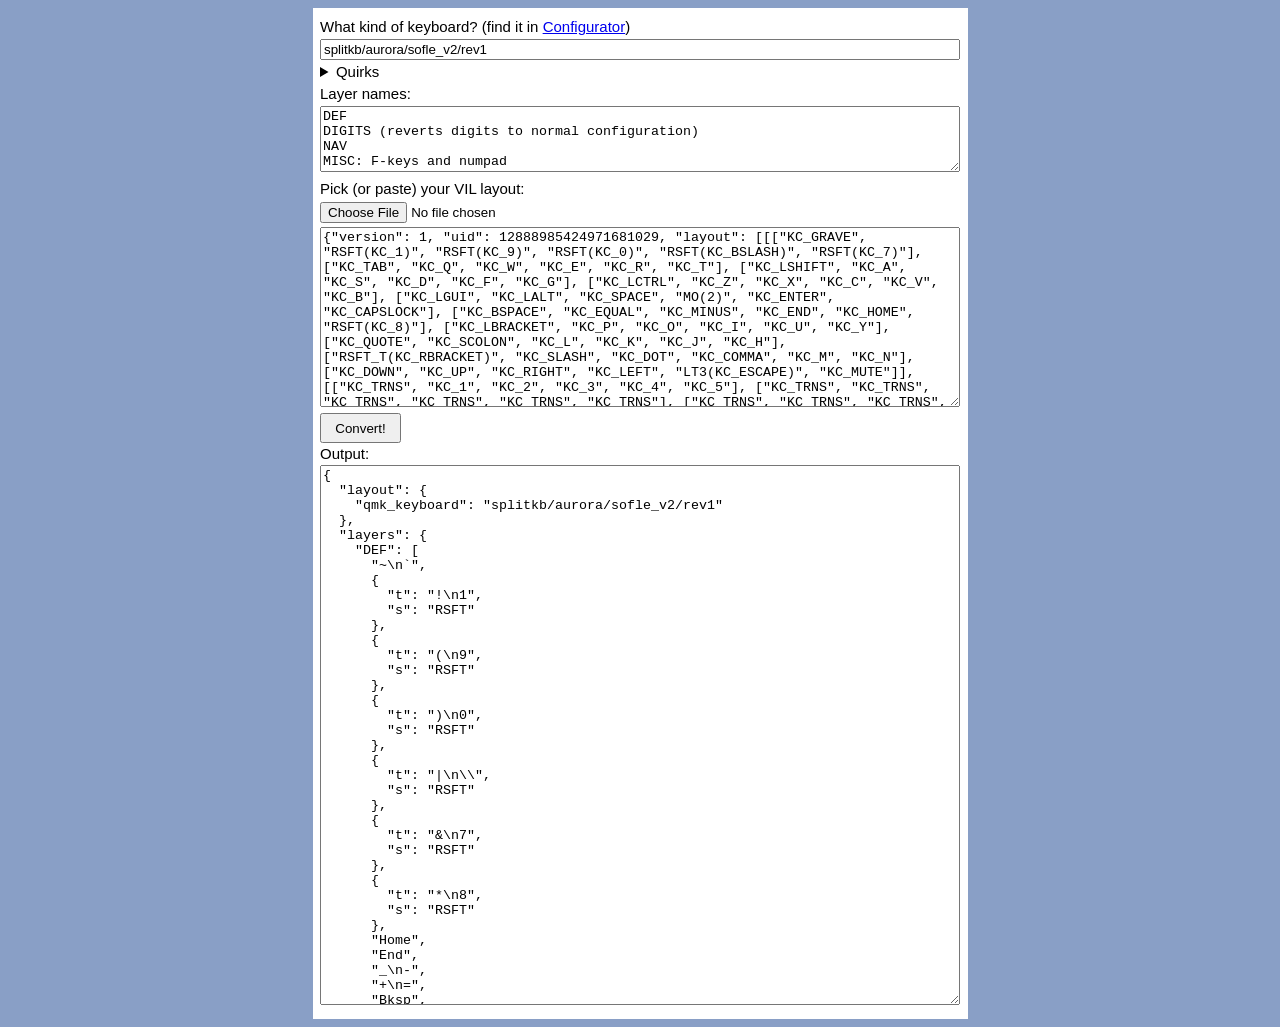
==== docs/index.html @ bc8a1d5f "Let's try getting GitHub Pages to work here" ====
<!DOCTYPE html>
<html lang="en">
<head>
	<meta charset="utf-8"/>
	<title>Vial To Keymap Drawer</title>
	<meta name="description" content="" />
	<link rel="stylesheet" href="style.css" />
</head>
<body>
	<main>
		What kind of keyboard? (find it in <a href="https://config.qmk.fm/">Configurator</a>)
		<input type="text" id="keyboard" value="splitkb/aurora/sofle_v2/rev1" placeholder="splitkb/aurora/sofle_v2/rev1" /><br/>
		<details>
			<summary>Quirks</summary>
			Layout name (optional):
			<input type="text" id="layout" value="" placeholder="e.g. LAYOUT_split_3x5_3" /><br/>
			<input type="checkbox" checked id="half-after-half" /> One half after another (instead of row by row)<br/>
			<input type="checkbox" checked id="mirror-right-half" /> Mirrored keys on right half<br/>
			Key move definitions (1,0 => 0,5 to move first key from second row to be fifth key in first row):<br/>
			<textarea id="move-defs" rows="4">4,5 => 3,6
9,5 => 8,6</textarea>
		</details>
		Layer names:<br/>
		<textarea id="layer-names" rows="4">DEF
DIGITS (reverts digits to normal configuration)
NAV
MISC: F-keys and numpad</textarea>
		Pick (or paste) your VIL layout:
		<form id="vil-form">
			<input type="file" id="vil-picker" accept=".vil" />
		</form>
		<textarea id="vil">{"version": 1, "uid": 12888985424971681029, "layout": [[["KC_GRAVE", "RSFT(KC_1)", "RSFT(KC_9)", "RSFT(KC_0)", "RSFT(KC_BSLASH)", "RSFT(KC_7)"], ["KC_TAB", "KC_Q", "KC_W", "KC_E", "KC_R", "KC_T"], ["KC_LSHIFT", "KC_A", "KC_S", "KC_D", "KC_F", "KC_G"], ["KC_LCTRL", "KC_Z", "KC_X", "KC_C", "KC_V", "KC_B"], ["KC_LGUI", "KC_LALT", "KC_SPACE", "MO(2)", "KC_ENTER", "KC_CAPSLOCK"], ["KC_BSPACE", "KC_EQUAL", "KC_MINUS", "KC_END", "KC_HOME", "RSFT(KC_8)"], ["KC_LBRACKET", "KC_P", "KC_O", "KC_I", "KC_U", "KC_Y"], ["KC_QUOTE", "KC_SCOLON", "KC_L", "KC_K", "KC_J", "KC_H"], ["RSFT_T(KC_RBRACKET)", "KC_SLASH", "KC_DOT", "KC_COMMA", "KC_M", "KC_N"], ["KC_DOWN", "KC_UP", "KC_RIGHT", "KC_LEFT", "LT3(KC_ESCAPE)", "KC_MUTE"]], [["KC_TRNS", "KC_1", "KC_2", "KC_3", "KC_4", "KC_5"], ["KC_TRNS", "KC_TRNS", "KC_TRNS", "KC_TRNS", "KC_TRNS", "KC_TRNS"], ["KC_TRNS", "KC_TRNS", "KC_TRNS", "KC_TRNS", "KC_TRNS", "KC_TRNS"], ["KC_TRNS", "KC_TRNS", "KC_TRNS", "KC_TRNS", "KC_TRNS", "KC_TRNS"], ["LGUI_T(KC_ESCAPE)", "LALT_T(KC_BSLASH)", "KC_TRNS", "LT2(KC_MINUS)", "KC_TRNS", "KC_TRNS"], ["KC_TRNS", "KC_0", "KC_9", "KC_8", "KC_7", "KC_6"], ["KC_TRNS", "KC_TRNS", "KC_TRNS", "KC_TRNS", "KC_TRNS", "KC_TRNS"], ["KC_TRNS", "KC_TRNS", "KC_TRNS", "KC_TRNS", "KC_TRNS", "KC_TRNS"], ["KC_TRNS", "KC_TRNS", "KC_TRNS", "KC_TRNS", "KC_TRNS", "KC_TRNS"], ["KC_TRNS", "KC_TRNS", "KC_TRNS", "KC_TRNS", "LT3(KC_EQUAL)", "KC_TRNS"]], [["KC_ESCAPE", "KC_1", "KC_2", "KC_3", "KC_4", "KC_5"], ["KC_TRNS", "LCTL(KC_Z)", "LCTL(KC_X)", "LCTL(KC_C)", "LCTL(KC_V)", "TG(1)"], ["KC_TRNS", "KC_LGUI", "KC_LALT", "KC_LCTRL", "KC_LSHIFT", "KC_F22"], ["KC_TRNS", "KC_TRNS", "KC_TRNS", "KC_TRNS", "KC_TRNS", "KC_CAPSLOCK"], ["KC_TRNS", "KC_TRNS", "KC_TRNS", "KC_TRNS", "KC_TRNS", "KC_MPLY"], ["KC_TRNS", "KC_0", "KC_9", "KC_8", "KC_7", "KC_6"], ["KC_PSCREEN", "KC_ENTER", "KC_END", "KC_UP", "KC_HOME", "KC_DELETE"], ["KC_TRNS", "KC_SPACE", "KC_RIGHT", "KC_DOWN", "KC_LEFT", "KC_BSPACE"], ["KC_TRNS", "KC_BSLASH", "LCTL(KC_V)", "LCTL(KC_C)", "LCTL(KC_X)", "LCTL(KC_Z)"], ["KC_PGDOWN", "KC_PGUP", "KC_END", "KC_HOME", "KC_DELETE", "KC_TRNS"]], [["KC_F1", "KC_F2", "KC_F3", "KC_F4", "KC_F5", "KC_F6"], ["KC_KP_DOT", "KC_KP_7", "KC_KP_8", "KC_KP_9", "KC_TRNS", "KC_TRNS"], ["KC_TRNS", "KC_KP_4", "KC_KP_5", "KC_KP_6", "KC_TRNS", "KC_TRNS"], ["KC_TRNS", "KC_KP_1", "KC_KP_2", "KC_KP_3", "KC_TRNS", "KC_TRNS"], ["KC_KP_0", "KC_TRNS", "KC_TRNS", "KC_TRNS", "LALT(KC_F4)", "KC_TRNS"], ["KC_TRNS", "KC_F11", "KC_F10", "KC_F9", "KC_F8", "KC_F7"], ["KC_PSCREEN", "KC_F12", "KC_TRNS", "KC_TRNS", "KC_TRNS", "KC_TRNS"], ["KC_TRNS", "KC_TRNS", "KC_TRNS", "KC_TRNS", "KC_TRNS", "KC_TRNS"], ["KC_TRNS", "KC_TRNS", "KC_TRNS", "KC_TRNS", "KC_TRNS", "KC_TRNS"], ["KC_PGDOWN", "KC_PGUP", "KC_END", "KC_HOME", "KC_TRNS", "KC_TRNS"]]], "encoder_layout": [[["KC_VOLD", "KC_VOLU"], ["KC_PGDOWN", "KC_PGUP"]], [["KC_TRNS", "KC_TRNS"], ["KC_TRNS", "KC_TRNS"]], [["KC_MNXT", "KC_MPRV"], ["KC_TRNS", "KC_TRNS"]], [["KC_TRNS", "KC_TRNS"], ["KC_TRNS", "KC_TRNS"]]], "layout_options": -1, "macro": [[["tap", "KC_F19", "TG(1)"]], [], [], [], [], [], [], [], [], [], [], [], [], [], [], []], "vial_protocol": 5, "via_protocol": 9, "tap_dance": [["LSFT(KC_9)", "LSFT(KC_2)", "KC_NO", "KC_NO", 200], ["LSFT(KC_0)", "LSFT(KC_3)", "KC_NO", "KC_NO", 200], ["LSFT(KC_BSLASH)", "KC_BSLASH", "KC_NO", "KC_NO", 160], ["LSFT(KC_7)", "LSFT(KC_5)", "KC_NO", "KC_NO", 160], ["LSFT(KC_8)", "LSFT(KC_6)", "KC_NO", "KC_NO", 160], ["LSFT(KC_8)", "LSFT(KC_3)", "KC_NO", "KC_NO", 160], ["KC_NO", "KC_NO", "KC_NO", "KC_NO", 160], ["KC_NO", "KC_NO", "KC_NO", "KC_NO", 160]], "combo": [["KC_9", "KC_0", "KC_NO", "KC_NO", "KC_EQUAL"], ["KC_8", "KC_9", "KC_NO", "KC_NO", "KC_MINUS"], ["KC_NO", "KC_NO", "KC_NO", "KC_NO", "KC_NO"], ["KC_NO", "KC_NO", "KC_NO", "KC_NO", "KC_NO"], ["KC_NO", "KC_NO", "KC_NO", "KC_NO", "KC_NO"], ["KC_NO", "KC_NO", "KC_NO", "KC_NO", "KC_NO"], ["KC_NO", "KC_NO", "KC_NO", "KC_NO", "KC_NO"], ["KC_NO", "KC_NO", "KC_NO", "KC_NO", "KC_NO"], ["KC_NO", "KC_NO", "KC_NO", "KC_NO", "KC_NO"], ["KC_NO", "KC_NO", "KC_NO", "KC_NO", "KC_NO"]], "key_override": [], "settings": {}}</textarea>
		<input type="button" value="Convert!" id="convert" /><br/>
		Output:
		<textarea id="out"></textarea>
	</main>
	<script src="VialToKeymapDrawer.js"></script>
</body>
</html>
---- docs/style.css ----
body {
    background-color: #899FC6;
	font: 15px sans-serif;
	line-height: 1.5;
}
main {
	background-color: white;
	max-width: 640px;
	margin: 0 auto;
	padding: 0.5em;
}
main input[type="text"],
main input[type="file"],
main textarea {
	width: 100%;
	box-sizing: border-box;
}
#vil-form {
	margin-bottom: 0.25em;
}
#convert {
	padding: 0.4em 1em;
}
#vil {
	height: 20vh;
}
#out {
	height: 60vh;
}
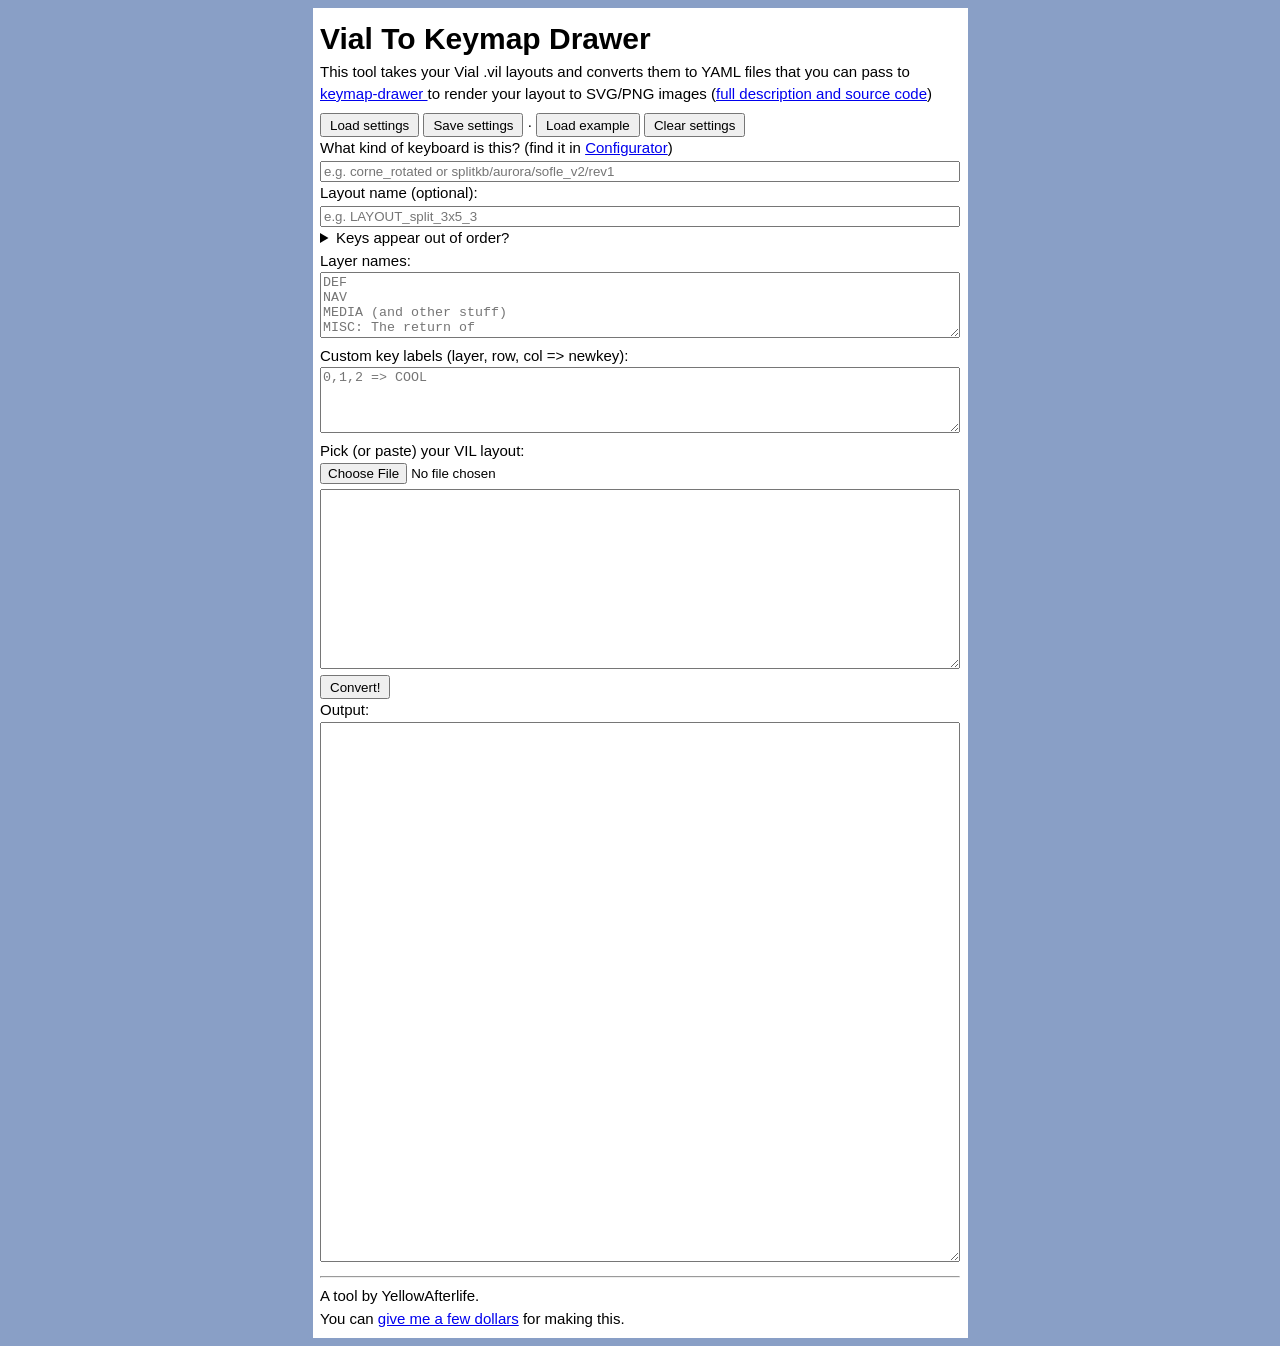
==== commit a3001873: "Documentation, example, and a native version" ====
--- a/docs/index.html
+++ b/docs/index.html
@@ -8,32 +8,51 @@
 </head>
 <body>
 	<main>
-		What kind of keyboard? (find it in <a href="https://config.qmk.fm/">Configurator</a>)
-		<input type="text" id="keyboard" value="splitkb/aurora/sofle_v2/rev1" placeholder="splitkb/aurora/sofle_v2/rev1" /><br/>
+		<h1>Vial To Keymap Drawer</h1>
+		<div style="margin-bottom: 0.5em">
+		This tool takes your Vial .vil layouts and converts them to YAML files that
+		you can pass to <a href="https://github.com/caksoylar/keymap-drawer">keymap-drawer </a>to render your layout to SVG/PNG images
+		(<a href="https://github.com/YAL-Tools/vial-to-keymap-drawer">full description and source code</a>)
+		</div>
+		<form id="load-form" style="display:none">
+			<input type="file" id="load-picker" accept=".json" />
+		</form>
+		<input type="button" value="Load settings" id="load-settings" />
+		<input type="button" value="Save settings" id="save-settings" />
+		·
+		<input type="button" value="Load example" id="sample" />
+		<input type="button" value="Clear settings" id="clear" />
+		<br/>
+		What kind of keyboard is this? (find it in <a href="https://config.qmk.fm/">Configurator</a>)
+		<input type="text" id="keyboard" value="" placeholder="e.g. corne_rotated or splitkb/aurora/sofle_v2/rev1" /><br/>
+		Layout name (optional):
+		<input type="text" id="layout" value="" placeholder="e.g. LAYOUT_split_3x5_3" /><br/>
 		<details>
-			<summary>Quirks</summary>
-			Layout name (optional):
-			<input type="text" id="layout" value="" placeholder="e.g. LAYOUT_split_3x5_3" /><br/>
-			<input type="checkbox" checked id="half-after-half" /> One half after another (instead of row by row)<br/>
-			<input type="checkbox" checked id="mirror-right-half" /> Mirrored keys on right half<br/>
-			Key move definitions (1,0 => 0,5 to move first key from second row to be fifth key in first row):<br/>
-			<textarea id="move-defs" rows="4">4,5 => 3,6
-9,5 => 8,6</textarea>
+			<summary>Keys appear out of order?</summary>
+			<input type="checkbox" id="half-after-half" /> One half after another (instead of row by row)<br/>
+			<input type="checkbox" id="mirror-right-half" /> Mirrored keys on right half<br/>
+			Key move definitions (old row, old col => new row, new col):<br/>
+			<textarea id="move-defs" rows="4" placeholder="1,2 => 0,3"></textarea>
 		</details>
 		Layer names:<br/>
-		<textarea id="layer-names" rows="4">DEF
-DIGITS (reverts digits to normal configuration)
-NAV
-MISC: F-keys and numpad</textarea>
+		<textarea id="layer-names" rows="4" placeholder="DEF&#10;NAV&#10;MEDIA (and other stuff)&#10;MISC: The return of"></textarea>
+		Custom key labels (layer, row, col => newkey):<br/>
+		<textarea id="key-overrides" rows="4" placeholder="0,1,2 => COOL"></textarea>
 		Pick (or paste) your VIL layout:
 		<form id="vil-form">
 			<input type="file" id="vil-picker" accept=".vil" />
 		</form>
-		<textarea id="vil">{"version": 1, "uid": 12888985424971681029, "layout": [[["KC_GRAVE", "RSFT(KC_1)", "RSFT(KC_9)", "RSFT(KC_0)", "RSFT(KC_BSLASH)", "RSFT(KC_7)"], ["KC_TAB", "KC_Q", "KC_W", "KC_E", "KC_R", "KC_T"], ["KC_LSHIFT", "KC_A", "KC_S", "KC_D", "KC_F", "KC_G"], ["KC_LCTRL", "KC_Z", "KC_X", "KC_C", "KC_V", "KC_B"], ["KC_LGUI", "KC_LALT", "KC_SPACE", "MO(2)", "KC_ENTER", "KC_CAPSLOCK"], ["KC_BSPACE", "KC_EQUAL", "KC_MINUS", "KC_END", "KC_HOME", "RSFT(KC_8)"], ["KC_LBRACKET", "KC_P", "KC_O", "KC_I", "KC_U", "KC_Y"], ["KC_QUOTE", "KC_SCOLON", "KC_L", "KC_K", "KC_J", "KC_H"], ["RSFT_T(KC_RBRACKET)", "KC_SLASH", "KC_DOT", "KC_COMMA", "KC_M", "KC_N"], ["KC_DOWN", "KC_UP", "KC_RIGHT", "KC_LEFT", "LT3(KC_ESCAPE)", "KC_MUTE"]], [["KC_TRNS", "KC_1", "KC_2", "KC_3", "KC_4", "KC_5"], ["KC_TRNS", "KC_TRNS", "KC_TRNS", "KC_TRNS", "KC_TRNS", "KC_TRNS"], ["KC_TRNS", "KC_TRNS", "KC_TRNS", "KC_TRNS", "KC_TRNS", "KC_TRNS"], ["KC_TRNS", "KC_TRNS", "KC_TRNS", "KC_TRNS", "KC_TRNS", "KC_TRNS"], ["LGUI_T(KC_ESCAPE)", "LALT_T(KC_BSLASH)", "KC_TRNS", "LT2(KC_MINUS)", "KC_TRNS", "KC_TRNS"], ["KC_TRNS", "KC_0", "KC_9", "KC_8", "KC_7", "KC_6"], ["KC_TRNS", "KC_TRNS", "KC_TRNS", "KC_TRNS", "KC_TRNS", "KC_TRNS"], ["KC_TRNS", "KC_TRNS", "KC_TRNS", "KC_TRNS", "KC_TRNS", "KC_TRNS"], ["KC_TRNS", "KC_TRNS", "KC_TRNS", "KC_TRNS", "KC_TRNS", "KC_TRNS"], ["KC_TRNS", "KC_TRNS", "KC_TRNS", "KC_TRNS", "LT3(KC_EQUAL)", "KC_TRNS"]], [["KC_ESCAPE", "KC_1", "KC_2", "KC_3", "KC_4", "KC_5"], ["KC_TRNS", "LCTL(KC_Z)", "LCTL(KC_X)", "LCTL(KC_C)", "LCTL(KC_V)", "TG(1)"], ["KC_TRNS", "KC_LGUI", "KC_LALT", "KC_LCTRL", "KC_LSHIFT", "KC_F22"], ["KC_TRNS", "KC_TRNS", "KC_TRNS", "KC_TRNS", "KC_TRNS", "KC_CAPSLOCK"], ["KC_TRNS", "KC_TRNS", "KC_TRNS", "KC_TRNS", "KC_TRNS", "KC_MPLY"], ["KC_TRNS", "KC_0", "KC_9", "KC_8", "KC_7", "KC_6"], ["KC_PSCREEN", "KC_ENTER", "KC_END", "KC_UP", "KC_HOME", "KC_DELETE"], ["KC_TRNS", "KC_SPACE", "KC_RIGHT", "KC_DOWN", "KC_LEFT", "KC_BSPACE"], ["KC_TRNS", "KC_BSLASH", "LCTL(KC_V)", "LCTL(KC_C)", "LCTL(KC_X)", "LCTL(KC_Z)"], ["KC_PGDOWN", "KC_PGUP", "KC_END", "KC_HOME", "KC_DELETE", "KC_TRNS"]], [["KC_F1", "KC_F2", "KC_F3", "KC_F4", "KC_F5", "KC_F6"], ["KC_KP_DOT", "KC_KP_7", "KC_KP_8", "KC_KP_9", "KC_TRNS", "KC_TRNS"], ["KC_TRNS", "KC_KP_4", "KC_KP_5", "KC_KP_6", "KC_TRNS", "KC_TRNS"], ["KC_TRNS", "KC_KP_1", "KC_KP_2", "KC_KP_3", "KC_TRNS", "KC_TRNS"], ["KC_KP_0", "KC_TRNS", "KC_TRNS", "KC_TRNS", "LALT(KC_F4)", "KC_TRNS"], ["KC_TRNS", "KC_F11", "KC_F10", "KC_F9", "KC_F8", "KC_F7"], ["KC_PSCREEN", "KC_F12", "KC_TRNS", "KC_TRNS", "KC_TRNS", "KC_TRNS"], ["KC_TRNS", "KC_TRNS", "KC_TRNS", "KC_TRNS", "KC_TRNS", "KC_TRNS"], ["KC_TRNS", "KC_TRNS", "KC_TRNS", "KC_TRNS", "KC_TRNS", "KC_TRNS"], ["KC_PGDOWN", "KC_PGUP", "KC_END", "KC_HOME", "KC_TRNS", "KC_TRNS"]]], "encoder_layout": [[["KC_VOLD", "KC_VOLU"], ["KC_PGDOWN", "KC_PGUP"]], [["KC_TRNS", "KC_TRNS"], ["KC_TRNS", "KC_TRNS"]], [["KC_MNXT", "KC_MPRV"], ["KC_TRNS", "KC_TRNS"]], [["KC_TRNS", "KC_TRNS"], ["KC_TRNS", "KC_TRNS"]]], "layout_options": -1, "macro": [[["tap", "KC_F19", "TG(1)"]], [], [], [], [], [], [], [], [], [], [], [], [], [], [], []], "vial_protocol": 5, "via_protocol": 9, "tap_dance": [["LSFT(KC_9)", "LSFT(KC_2)", "KC_NO", "KC_NO", 200], ["LSFT(KC_0)", "LSFT(KC_3)", "KC_NO", "KC_NO", 200], ["LSFT(KC_BSLASH)", "KC_BSLASH", "KC_NO", "KC_NO", 160], ["LSFT(KC_7)", "LSFT(KC_5)", "KC_NO", "KC_NO", 160], ["LSFT(KC_8)", "LSFT(KC_6)", "KC_NO", "KC_NO", 160], ["LSFT(KC_8)", "LSFT(KC_3)", "KC_NO", "KC_NO", 160], ["KC_NO", "KC_NO", "KC_NO", "KC_NO", 160], ["KC_NO", "KC_NO", "KC_NO", "KC_NO", 160]], "combo": [["KC_9", "KC_0", "KC_NO", "KC_NO", "KC_EQUAL"], ["KC_8", "KC_9", "KC_NO", "KC_NO", "KC_MINUS"], ["KC_NO", "KC_NO", "KC_NO", "KC_NO", "KC_NO"], ["KC_NO", "KC_NO", "KC_NO", "KC_NO", "KC_NO"], ["KC_NO", "KC_NO", "KC_NO", "KC_NO", "KC_NO"], ["KC_NO", "KC_NO", "KC_NO", "KC_NO", "KC_NO"], ["KC_NO", "KC_NO", "KC_NO", "KC_NO", "KC_NO"], ["KC_NO", "KC_NO", "KC_NO", "KC_NO", "KC_NO"], ["KC_NO", "KC_NO", "KC_NO", "KC_NO", "KC_NO"], ["KC_NO", "KC_NO", "KC_NO", "KC_NO", "KC_NO"]], "key_override": [], "settings": {}}</textarea>
+		<textarea id="vil"></textarea>
 		<input type="button" value="Convert!" id="convert" /><br/>
 		Output:
 		<textarea id="out"></textarea>
+		<hr/>
+		A tool by YellowAfterlife.<br/>
+		You can
+		<a href="https://yellowafterlife.itch.io/vial-to-keymap-drawer/purchase">give me a few dollars</a>
+		for making this.<br/>
 	</main>
+	<script src="FileSaver.min.js"></script>
 	<script src="VialToKeymapDrawer.js"></script>
 </body>
 </html>
--- a/docs/style.css
+++ b/docs/style.css
@@ -9,17 +9,23 @@
 	margin: 0 auto;
 	padding: 0.5em;
 }
+main h1 {
+	margin: 0;
+}
 main input[type="text"],
 main input[type="file"],
 main textarea {
 	width: 100%;
 	box-sizing: border-box;
 }
+main textarea {
+	resize: vertical;
+}
 #vil-form {
 	margin-bottom: 0.25em;
 }
-#convert {
-	padding: 0.4em 1em;
+main input[type="button"] {
+	padding: 0.2em 0.6em;
 }
 #vil {
 	height: 20vh;
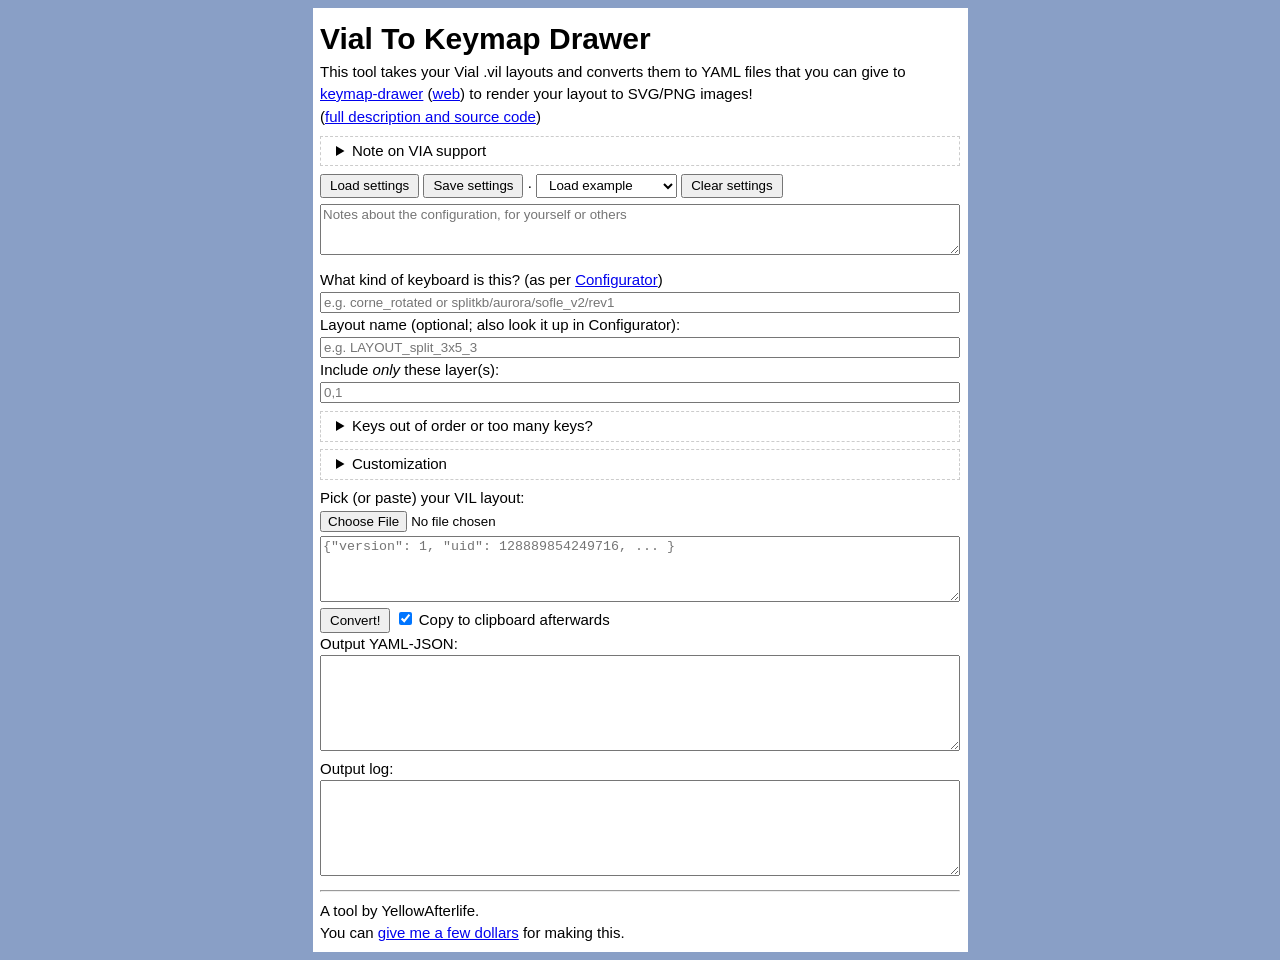
==== commit 78be543b: "More options, more examples, and (limited) VIA support." ====
--- a/docs/index.html
+++ b/docs/index.html
@@ -11,41 +11,102 @@
 		<h1>Vial To Keymap Drawer</h1>
 		<div style="margin-bottom: 0.5em">
 		This tool takes your Vial .vil layouts and converts them to YAML files that
-		you can pass to <a href="https://github.com/caksoylar/keymap-drawer">keymap-drawer </a>to render your layout to SVG/PNG images
+		you can give to <a href="https://github.com/caksoylar/keymap-drawer">keymap-drawer</a>
+		(<a href="https://caksoylar.github.io/keymap-drawer">web</a>)
+		to render your layout to SVG/PNG images!<br/>
 		(<a href="https://github.com/YAL-Tools/vial-to-keymap-drawer">full description and source code</a>)
 		</div>
+		
+		<details>
+			<summary>Note on VIA support</summary>
+			The tool will <i>try</i> to process VIA keymaps, but if you've got a split keyboard
+			that only runs VIA, tough luck - VIA backups do not contain any information about
+			which keys belong to which row, so you might have to enter the key ranges by hand.
+			<br/>
+			Consider using <a href="https://docs.qmk.fm/#/cli_commands?id=qmk-via2json">via2json</a> instead.
+		</details>
+		
 		<form id="load-form" style="display:none">
 			<input type="file" id="load-picker" accept=".json" />
 		</form>
+		
 		<input type="button" value="Load settings" id="load-settings" />
 		<input type="button" value="Save settings" id="save-settings" />
 		·
-		<input type="button" value="Load example" id="sample" />
+		<select class="inline transient" id="sample">
+			<option value="" selected>Load example</option>
+			<hr/>
+			<option value="yal-sofle">YAL's Sofle Choc</option>
+			<option value="corvett-piantor">corvett's Pianthor</option>
+			<option value="cepstrum">Cepstrum (VIA)</option>
+		</select>
 		<input type="button" value="Clear settings" id="clear" />
 		<br/>
-		What kind of keyboard is this? (find it in <a href="https://config.qmk.fm/">Configurator</a>)
-		<input type="text" id="keyboard" value="" placeholder="e.g. corne_rotated or splitkb/aurora/sofle_v2/rev1" /><br/>
-		Layout name (optional):
+		
+		<textarea class="prop" id="notes" rows="3" placeholder="Notes about the configuration, for yourself or others" style="margin: 0.5em 0"></textarea>
+		
+		What kind of keyboard is this? (as per <a href="https://config.qmk.fm/">Configurator</a>)
+		<input type="text" id="keyboard" list="qmk_keyboard" value="" placeholder="e.g. corne_rotated or splitkb/aurora/sofle_v2/rev1" /><br/>
+		<datalist id="qmk_keyboard"></datalist>
+		
+		Layout name (optional; also look it up in Configurator):
 		<input type="text" id="layout" value="" placeholder="e.g. LAYOUT_split_3x5_3" /><br/>
+		
+		Include <i>only</i> these layer(s):<br/>
+		<input type="text" id="include-layers" placeholder="0,1" />
+		
 		<details>
-			<summary>Keys appear out of order?</summary>
+			<summary>Keys out of order or too many keys?</summary>
 			<input type="checkbox" id="half-after-half" /> One half after another (instead of row by row)<br/>
 			<input type="checkbox" id="mirror-right-half" /> Mirrored keys on right half<br/>
+			<input type="checkbox" id="omit-m1" /> Omit <code>-1</code> keys<br/>
+			Omit keys that are KC_NO on:<br/>
+			<select id="omit-non-keys">
+				<option value="0" selected>(don't omit)</option>
+				<option value="1">First layer</option>
+				<option value="2">First two layers</option>
+				<option value="-1">All layers</option>
+			</select>
 			Key move definitions (old row, old col => new row, new col):<br/>
 			<textarea id="move-defs" rows="4" placeholder="1,2 => 0,3"></textarea>
+			OR enter key ranges to pick from the source file:<br/>
+			<textarea id="key-ranges" rows="4" placeholder="0,0-3&#10;2,0-3&#10;1,0-3&#10;3,0-3"></textarea>
 		</details>
-		Layer names:<br/>
-		<textarea id="layer-names" rows="4" placeholder="DEF&#10;NAV&#10;MEDIA (and other stuff)&#10;MISC: The return of"></textarea>
-		Custom key labels (layer, row, col => newkey):<br/>
-		<textarea id="key-overrides" rows="4" placeholder="0,1,2 => COOL"></textarea>
+		
+		<details>
+			<summary>Customization</summary>
+			Layer names:<br/>
+		<textarea id="layer-names" rows="4" placeholder="DEF&#10;NAV&#10;MEDIA (and other stuff)&#10;TITLE: Subtitle"></textarea>
+			Custom key labels (layer, row, col => newkey):<br/>
+			<textarea id="key-overrides" rows="4" placeholder="0,1,2 => COOL"></textarea>
+			Mark keys that are disabled on all layers as:
+			<select id="mark-non-keys">
+				<option value="" selected>(don't mark)</option>
+				<option value="ghost">Ghost/optional</option>
+				<option value="unused">Dashed border</option>
+				<option value="hidden">Invisible</option>
+			</select>
+			Note: Dashed border/invisible styles only work in dev version of keymap-drawer as of Sep 2023.
+		</details>
+		
 		Pick (or paste) your VIL layout:
 		<form id="vil-form">
-			<input type="file" id="vil-picker" accept=".vil" />
+			<input type="file" id="vil-picker" accept=".vil, .json" />
 		</form>
-		<textarea id="vil"></textarea>
-		<input type="button" value="Convert!" id="convert" /><br/>
-		Output:
-		<textarea id="out"></textarea>
+		<textarea id="vil" rows="4" class="transient" placeholder='{"version": 1, "uid": 128889854249716, ... }'></textarea>
+		<input type="button" value="Convert!" id="convert" />
+		<label>
+			<input type="checkbox" checked class="transient" id="copy-after-convert"/>
+			Copy to clipboard afterwards
+		</label>
+		<br/>
+		
+		Output YAML-JSON:
+		<textarea id="out" rows="6" class="transient"></textarea>
+		
+		Output log:
+		<textarea id="log" rows="6" class="transient prop"></textarea>
+		
 		<hr/>
 		A tool by YellowAfterlife.<br/>
 		You can
@@ -54,5 +115,15 @@
 	</main>
 	<script src="FileSaver.min.js"></script>
 	<script src="VialToKeymapDrawer.js"></script>
+	
+	<!-- Google tag (gtag.js) -->
+	<script async src="https://www.googletagmanager.com/gtag/js?id=G-4R5QPPHC8M"></script>
+	<script>
+	  window.dataLayer = window.dataLayer || [];
+	  function gtag(){dataLayer.push(arguments);}
+	  gtag('js', new Date());
+
+	  gtag('config', 'G-4R5QPPHC8M');
+	</script>
 </body>
 </html>
--- a/docs/style.css
+++ b/docs/style.css
@@ -14,9 +14,13 @@
 }
 main input[type="text"],
 main input[type="file"],
+main select:not(.inline),
 main textarea {
 	width: 100%;
 	box-sizing: border-box;
+}
+textarea.prop {
+	font-family: sans-serif;
 }
 main textarea {
 	resize: vertical;
@@ -24,12 +28,20 @@
 #vil-form {
 	margin-bottom: 0.25em;
 }
-main input[type="button"] {
+main input[type="button"], main select {
 	padding: 0.2em 0.6em;
 }
-#vil {
+/*#vil {
 	height: 20vh;
 }
 #out {
 	height: 60vh;
+}*/
+details {
+	padding: 0.2em 0.5em;
+	margin: 0.5em 0;
+	border: 1px dashed #ccc;
+}
+details > summary {
+	padding-left: 0.5em;
 }
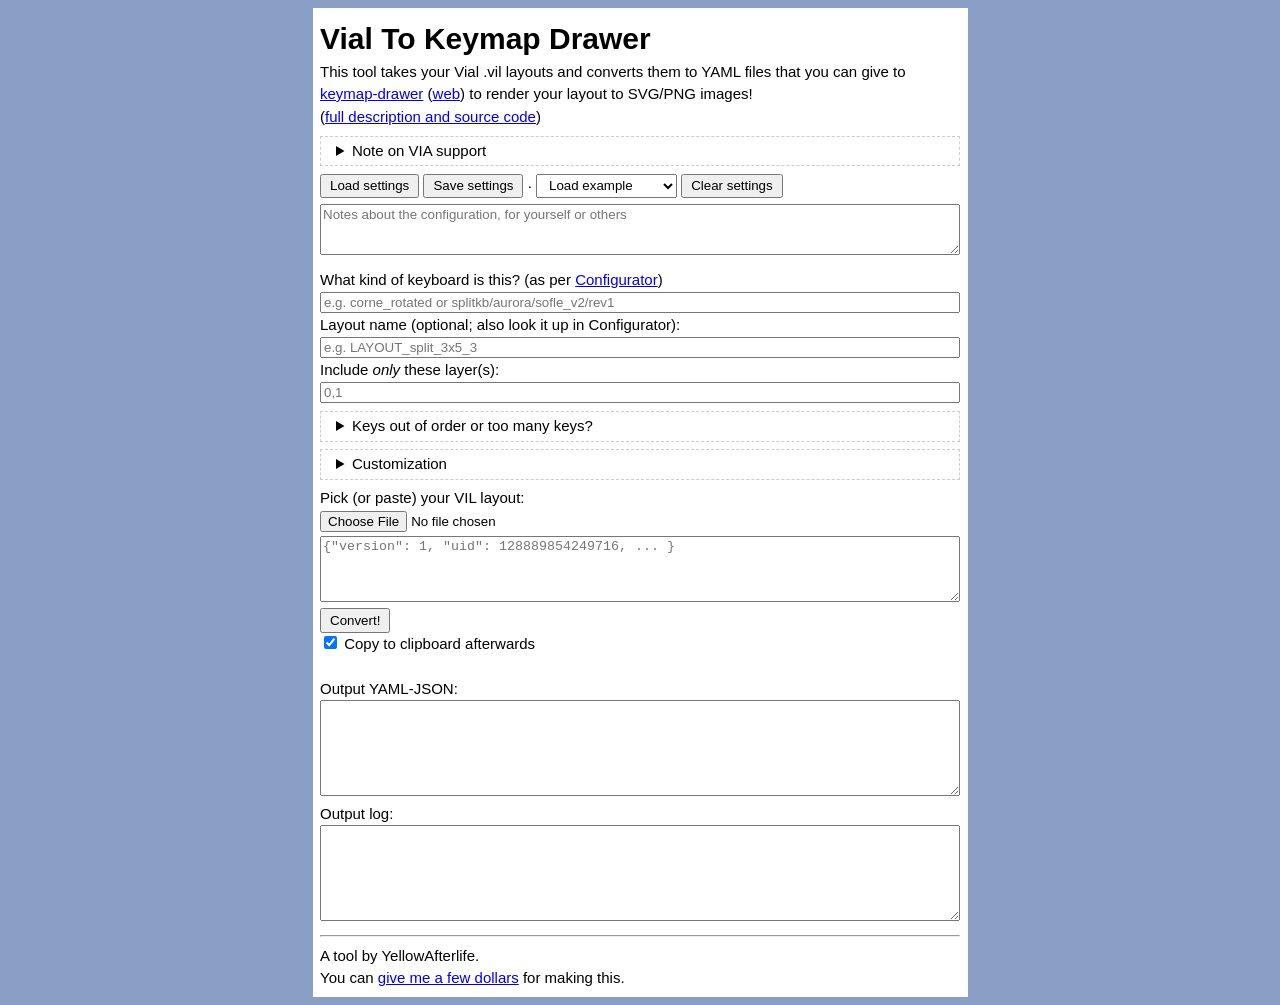
==== commit 97cca8f1: "Added an option to show which keys are which inside the "shift" state" ====
--- a/docs/index.html
+++ b/docs/index.html
@@ -57,20 +57,40 @@
 		
 		<details>
 			<summary>Keys out of order or too many keys?</summary>
-			<input type="checkbox" id="half-after-half" /> One half after another (instead of row by row)<br/>
-			<input type="checkbox" id="mirror-right-half" /> Mirrored keys on right half<br/>
-			<input type="checkbox" id="omit-m1" /> Omit <code>-1</code> keys<br/>
+			<label>
+				<input type="checkbox" id="half-after-half" />
+				One half after another (instead of row by row)
+			</label>
+			
+			<label>
+				<input type="checkbox" id="mirror-right-half" />
+				Mirrored keys on the right half
+			</label>
+			
+			<label>
+				<input type="checkbox" id="omit-m1" />
+				Omit <code>-1</code> keys
+			</label>
+			
 			Omit keys that are KC_NO on:<br/>
+			
 			<select id="omit-non-keys">
 				<option value="0" selected>(don't omit)</option>
 				<option value="1">First layer</option>
 				<option value="2">First two layers</option>
 				<option value="-1">All layers</option>
 			</select>
+			
 			Key move definitions (old row, old col => new row, new col):<br/>
 			<textarea id="move-defs" rows="4" placeholder="1,2 => 0,3"></textarea>
+			
 			OR enter key ranges to pick from the source file:<br/>
 			<textarea id="key-ranges" rows="4" placeholder="0,0-3&#10;2,0-3&#10;1,0-3&#10;3,0-3"></textarea>
+			
+			<label>
+				<input type="checkbox" class="transient" id="show-key-pos"/>
+				Show key row,col inside the "Shift" state
+			</label>
 		</details>
 		
 		<details>
--- a/docs/style.css
+++ b/docs/style.css
@@ -11,6 +11,9 @@
 }
 main h1 {
 	margin: 0;
+}
+main label:not(.inline) {
+	display: block;
 }
 main input[type="text"],
 main input[type="file"],
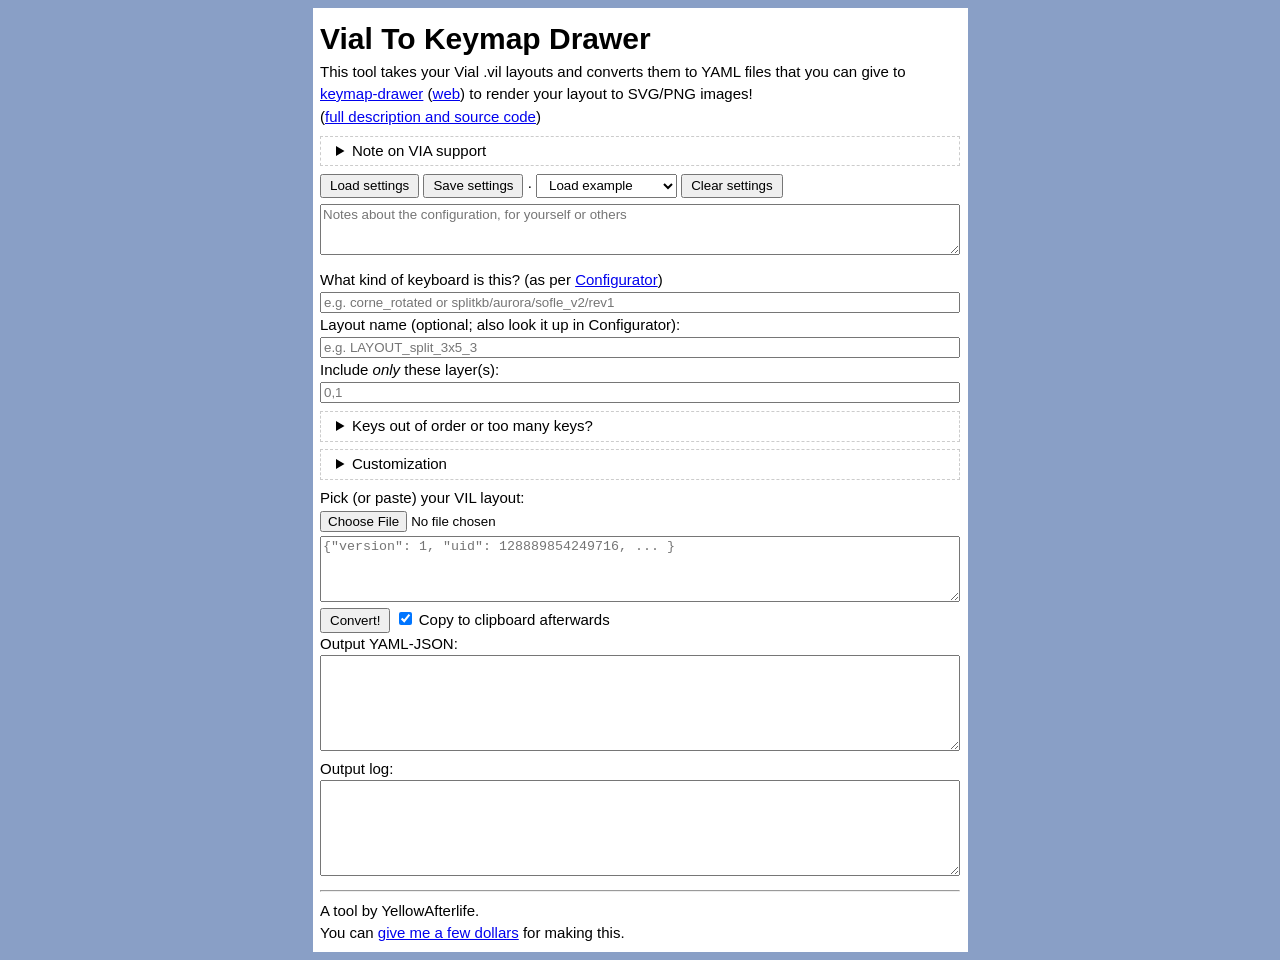
==== commit d66f7316: "Added a visual key order editor; output is now slightly more normal YAML" ====
--- a/docs/index.html
+++ b/docs/index.html
@@ -54,8 +54,9 @@
 		
 		Include <i>only</i> these layer(s):<br/>
 		<input type="text" id="include-layers" placeholder="0,1" />
-		
 		<details>
+			<input type="button" id="key-range-open" value="Open the visual key order editor" />
+			
 			<summary>Keys out of order or too many keys?</summary>
 			<label>
 				<input type="checkbox" id="half-after-half" />
@@ -87,6 +88,7 @@
 			OR enter key ranges to pick from the source file:<br/>
 			<textarea id="key-ranges" rows="4" placeholder="0,0-3&#10;2,0-3&#10;1,0-3&#10;3,0-3"></textarea>
 			
+			
 			<label>
 				<input type="checkbox" class="transient" id="show-key-pos"/>
 				Show key row,col inside the "Shift" state
@@ -115,7 +117,7 @@
 		</form>
 		<textarea id="vil" rows="4" class="transient" placeholder='{"version": 1, "uid": 128889854249716, ... }'></textarea>
 		<input type="button" value="Convert!" id="convert" />
-		<label>
+		<label class="inline">
 			<input type="checkbox" checked class="transient" id="copy-after-convert"/>
 			Copy to clipboard afterwards
 		</label>
@@ -133,6 +135,38 @@
 		<a href="https://yellowafterlife.itch.io/vial-to-keymap-drawer/purchase">give me a few dollars</a>
 		for making this.<br/>
 	</main>
+		
+	<div id="key-range-editor" style="display: none">
+		<div class="sidebar">
+			<input type="button" id="key-range-export" value="Copy YAML" />
+			<input type="button" id="key-range-import" value="Import SVG" />
+			<form id="key-range-svg-form" style="display: none">
+				<input type="file" id="key-range-svg-picker" accept=".svg" />
+			</form>
+			<textarea id="key-range-preview"></textarea>
+			<input type="button" id="key-range-close" value="Close" />
+		</div><div class="svg-ctr">
+			<div class="howto">
+				How to use:
+				<ul><li>
+					Click "Copy YAML" to copy data for a single layer.
+				</li><li>
+					Paste that in the <a href="https://caksoylar.github.io/keymap-drawer">Keymap Drawer</a>
+				</li><li>
+					Download the SVG of the keymap (right-click the preview and Save As)
+				</li><li>
+					Import the SVG here using "Import SVG"
+				</li><li>
+					Click or click-and-drag the keys on the displayed layout to add them in the order they appear on your actual keyboard.<br/>
+					The second layout preview will reflect the key order.<br/>
+					You can click on a key again to remove it, or import an SVG again to start anew.
+				</li></ul>
+				You can watch an <a href="examples/key-range-editor.mp4" target="_blank">example video</a> (48 seconds) if you'd like 
+			</div>
+			<div class="svg-old"></div>
+			<div class="svg-new"></div>
+		</div>
+	</div>
 	<script src="FileSaver.min.js"></script>
 	<script src="VialToKeymapDrawer.js"></script>
 	
--- a/docs/style.css
+++ b/docs/style.css
@@ -47,4 +47,41 @@
 }
 details > summary {
 	padding-left: 0.5em;
+}
+
+#key-range-editor {
+	position: fixed;
+	inset: 0.5em;
+	background: white;
+	border: 1px solid #444;
+	box-shadow: 0 0 1em rgba(0, 0, 0, 0.1);
+	display: flex;
+}
+#key-range-editor .sidebar {
+	width: 8em;
+	background: #f0f0f0;
+	display: flex;
+	flex-direction: column;
+	overflow: hidden auto;
+	padding: 0.3em;
+}
+#key-range-editor .sidebar input {
+	margin-bottom: 0.3em;
+}
+#key-range-editor .sidebar #key-range-close {
+	margin-top: 0.3em;
+	margin-bottom: 0;
+}
+#key-range-editor .sidebar textarea {
+	flex-grow: 1;
+}
+#key-range-editor .svg-ctr {
+	flex-grow: 1;
+	overflow-y: auto;
+}
+#key-range-editor .howto {
+	padding: 0.5em;
+}
+#key-range-editor .svg-ctr svg {
+	max-width: 100%;
 }
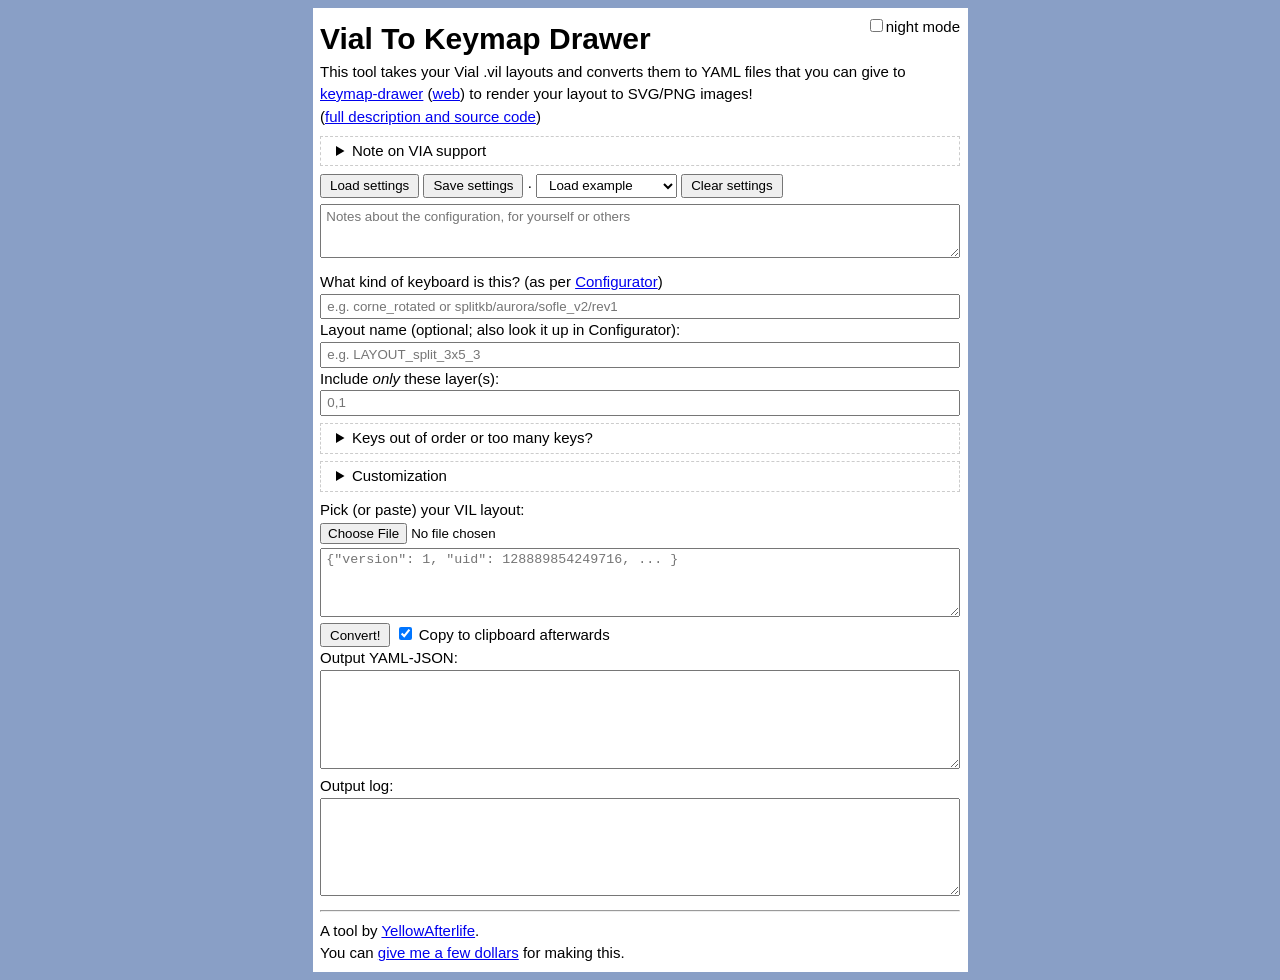
==== commit cbe2fdac: "Now with dark mode!" ====
--- a/docs/index.html
+++ b/docs/index.html
@@ -8,6 +8,26 @@
 </head>
 <body>
 	<main>
+		<label for="night-mode">
+			<input id="night-mode" type="checkbox" class="transient" />night mode
+		</label>
+		<script>
+		(function() {
+			if (!window.localStorage) return;
+			var cb = document.getElementById("night-mode");
+			var key = "VialToKeymapDrawer.nightMode";
+			if (localStorage.getItem(key) == "true") {
+				cb.setAttribute("checked", "");
+				document.body.classList.add("night");
+			}
+			cb.onchange = function() {
+				if (cb.checked) {
+					document.body.classList.add("night");
+				} else document.body.classList.remove("night");
+				localStorage.setItem(key, cb.checked ? "true" : "false");
+			}
+		})();
+		</script>
 		<h1>Vial To Keymap Drawer</h1>
 		<div style="margin-bottom: 0.5em">
 		This tool takes your Vial .vil layouts and converts them to YAML files that
@@ -130,7 +150,7 @@
 		<textarea id="log" rows="6" class="transient prop"></textarea>
 		
 		<hr/>
-		A tool by YellowAfterlife.<br/>
+		A tool by <a href="https://yal.cc">YellowAfterlife</a>.<br/>
 		You can
 		<a href="https://yellowafterlife.itch.io/vial-to-keymap-drawer/purchase">give me a few dollars</a>
 		for making this.<br/>
--- a/docs/style.css
+++ b/docs/style.css
@@ -1,87 +1,127 @@
 body {
-    background-color: #899FC6;
-	font: 15px sans-serif;
-	line-height: 1.5;
+  background-color: #899FC6;
+  font: 15px sans-serif;
+  line-height: 1.5;
 }
 main {
-	background-color: white;
-	max-width: 640px;
-	margin: 0 auto;
-	padding: 0.5em;
+  position: relative;
+  background-color: white;
+  max-width: 640px;
+  margin: 0 auto;
+  padding: 0.5em;
 }
 main h1 {
-	margin: 0;
+  margin: 0;
 }
 main label:not(.inline) {
-	display: block;
+  display: block;
 }
 main input[type="text"],
 main input[type="file"],
 main select:not(.inline),
 main textarea {
-	width: 100%;
-	box-sizing: border-box;
+  width: 100%;
+  box-sizing: border-box;
 }
-textarea.prop {
-	font-family: sans-serif;
+main textarea.prop {
+  font-family: sans-serif;
 }
 main textarea {
-	resize: vertical;
+  resize: vertical;
 }
-#vil-form {
-	margin-bottom: 0.25em;
+main #vil-form {
+  margin-bottom: 0.25em;
 }
-main input[type="button"], main select {
-	padding: 0.2em 0.6em;
+main details {
+  padding: 0.2em 0.5em;
+  margin: 0.5em 0;
+  border: 1px dashed #ccc;
 }
-/*#vil {
-	height: 20vh;
+main details > summary {
+  padding-left: 0.5em;
 }
-#out {
-	height: 60vh;
-}*/
-details {
-	padding: 0.2em 0.5em;
-	margin: 0.5em 0;
-	border: 1px dashed #ccc;
+input[type="text"],
+textarea {
+  padding: 0.25em 0.4em;
 }
-details > summary {
-	padding-left: 0.5em;
+input[type="button"],
+select {
+  padding: 0.2em 0.6em;
 }
-
 #key-range-editor {
-	position: fixed;
-	inset: 0.5em;
-	background: white;
-	border: 1px solid #444;
-	box-shadow: 0 0 1em rgba(0, 0, 0, 0.1);
-	display: flex;
+  position: fixed;
+  inset: 0.5em;
+  background: white;
+  border: 1px solid #444;
+  box-shadow: 0 0 1em rgba(0, 0, 0, 0.1);
+  display: flex;
 }
 #key-range-editor .sidebar {
-	width: 8em;
-	background: #f0f0f0;
-	display: flex;
-	flex-direction: column;
-	overflow: hidden auto;
-	padding: 0.3em;
+  width: 8em;
+  background: #f0f0f0;
+  display: flex;
+  flex-direction: column;
+  overflow: hidden auto;
+  padding: 0.3em;
 }
 #key-range-editor .sidebar input {
-	margin-bottom: 0.3em;
+  margin-bottom: 0.3em;
 }
 #key-range-editor .sidebar #key-range-close {
-	margin-top: 0.3em;
-	margin-bottom: 0;
+  margin-top: 0.3em;
+  margin-bottom: 0;
 }
 #key-range-editor .sidebar textarea {
-	flex-grow: 1;
+  flex-grow: 1;
 }
 #key-range-editor .svg-ctr {
-	flex-grow: 1;
-	overflow-y: auto;
+  flex-grow: 1;
+  overflow-y: auto;
 }
 #key-range-editor .howto {
-	padding: 0.5em;
+  padding: 0.5em;
 }
 #key-range-editor .svg-ctr svg {
-	max-width: 100%;
-}+  max-width: 100%;
+}
+body.night {
+  background: #405070;
+  color: white;
+}
+body.night a {
+  color: #9DEC76;
+}
+body.night a:visited {
+  color: #7ef0ff;
+}
+body.night hr {
+  border-color: #899FC6;
+}
+body.night input[type="text"],
+body.night textarea,
+body.night select {
+  background: black;
+  color: white;
+  border: 1px solid #899FC6;
+}
+body.night input[type="button"] {
+  background: #283248;
+  border: 1px solid #899FC6;
+  color: white;
+  padding: 0.25em 0.6em;
+}
+body.night input[type="button"]:hover {
+  background: #899FC6;
+}
+body.night main,
+body.night #key-range-editor .sidebar {
+  background: #1A202D;
+}
+body.night #key-range-editor {
+  background: #899FC6;
+}
+label[for="night-mode"] {
+  position: absolute;
+  right: 0.5em;
+  top: 0.5em;
+}
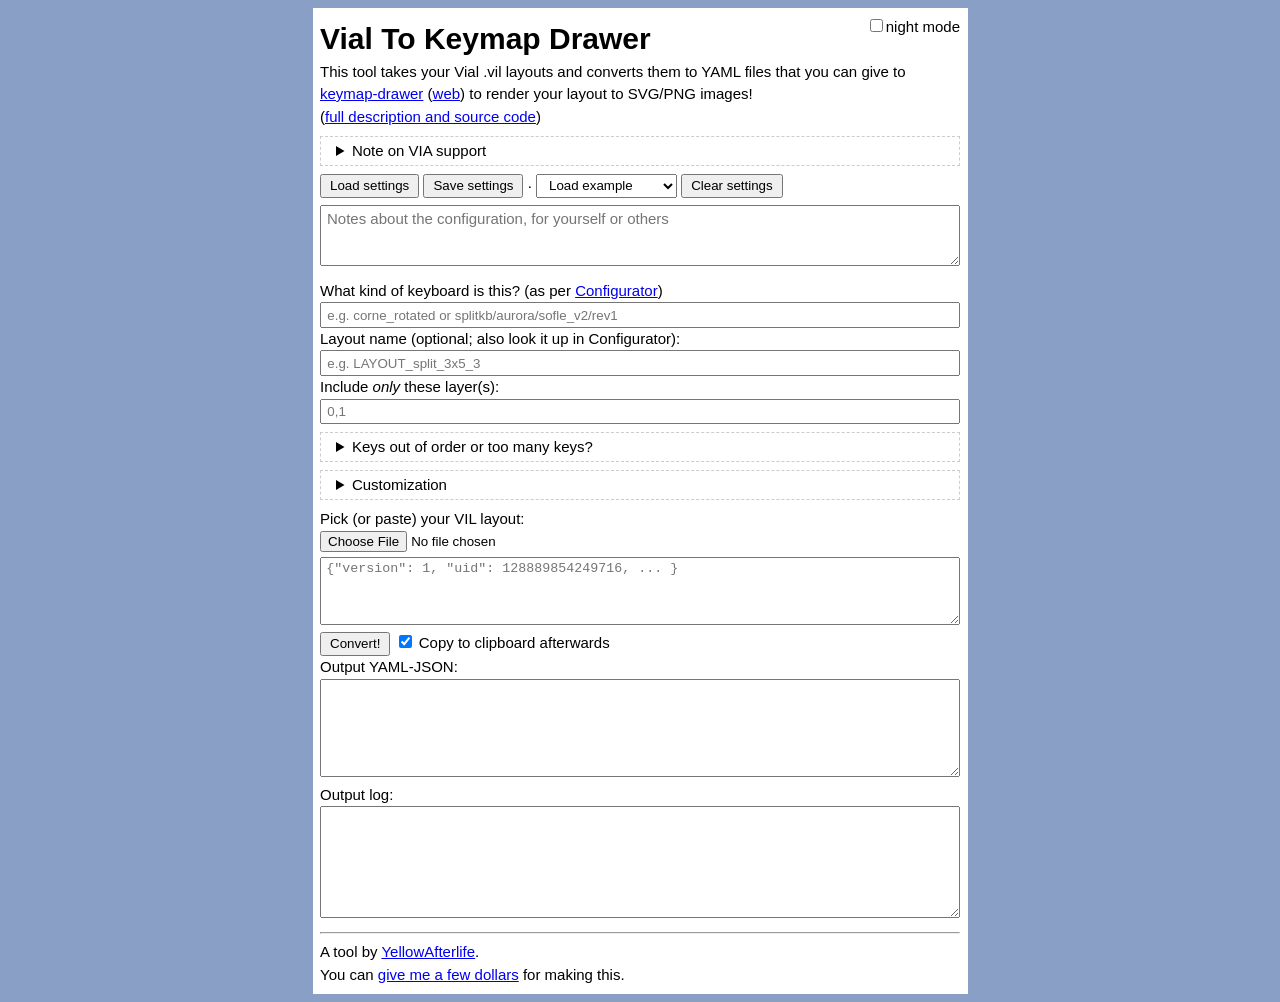
==== commit 7aa058f1: "Added support for renaming keys (by key name instead of location) and embedding encoder information" ====
--- a/docs/index.html
+++ b/docs/index.html
@@ -108,6 +108,8 @@
 			OR enter key ranges to pick from the source file:<br/>
 			<textarea id="key-ranges" rows="4" placeholder="0,0-3&#10;2,0-3&#10;1,0-3&#10;3,0-3"></textarea>
 			
+			Encoder "key" locations (row, col => index):<br/>
+			<textarea id="encoder-defs" rows="4" placeholder="1,2 => 0"></textarea>
 			
 			<label>
 				<input type="checkbox" class="transient" id="show-key-pos"/>
@@ -120,7 +122,7 @@
 			Layer names:<br/>
 		<textarea id="layer-names" rows="4" placeholder="DEF&#10;NAV&#10;MEDIA (and other stuff)&#10;TITLE: Subtitle"></textarea>
 			Custom key labels (layer, row, col => newkey):<br/>
-			<textarea id="key-overrides" rows="4" placeholder="0,1,2 => COOL"></textarea>
+			<textarea id="key-overrides" rows="4" placeholder='0,1,2 => COOL&#10;"F22" => NEAT'></textarea>
 			Mark keys that are disabled on all layers as:
 			<select id="mark-non-keys">
 				<option value="" selected>(don't mark)</option>
--- a/docs/style.css
+++ b/docs/style.css
@@ -25,6 +25,7 @@
 }
 main textarea.prop {
   font-family: sans-serif;
+  font-size: 15px;
 }
 main textarea {
   resize: vertical;
@@ -94,7 +95,8 @@
 body.night a:visited {
   color: #7ef0ff;
 }
-body.night hr {
+body.night hr,
+body.night details {
   border-color: #899FC6;
 }
 body.night input[type="text"],
